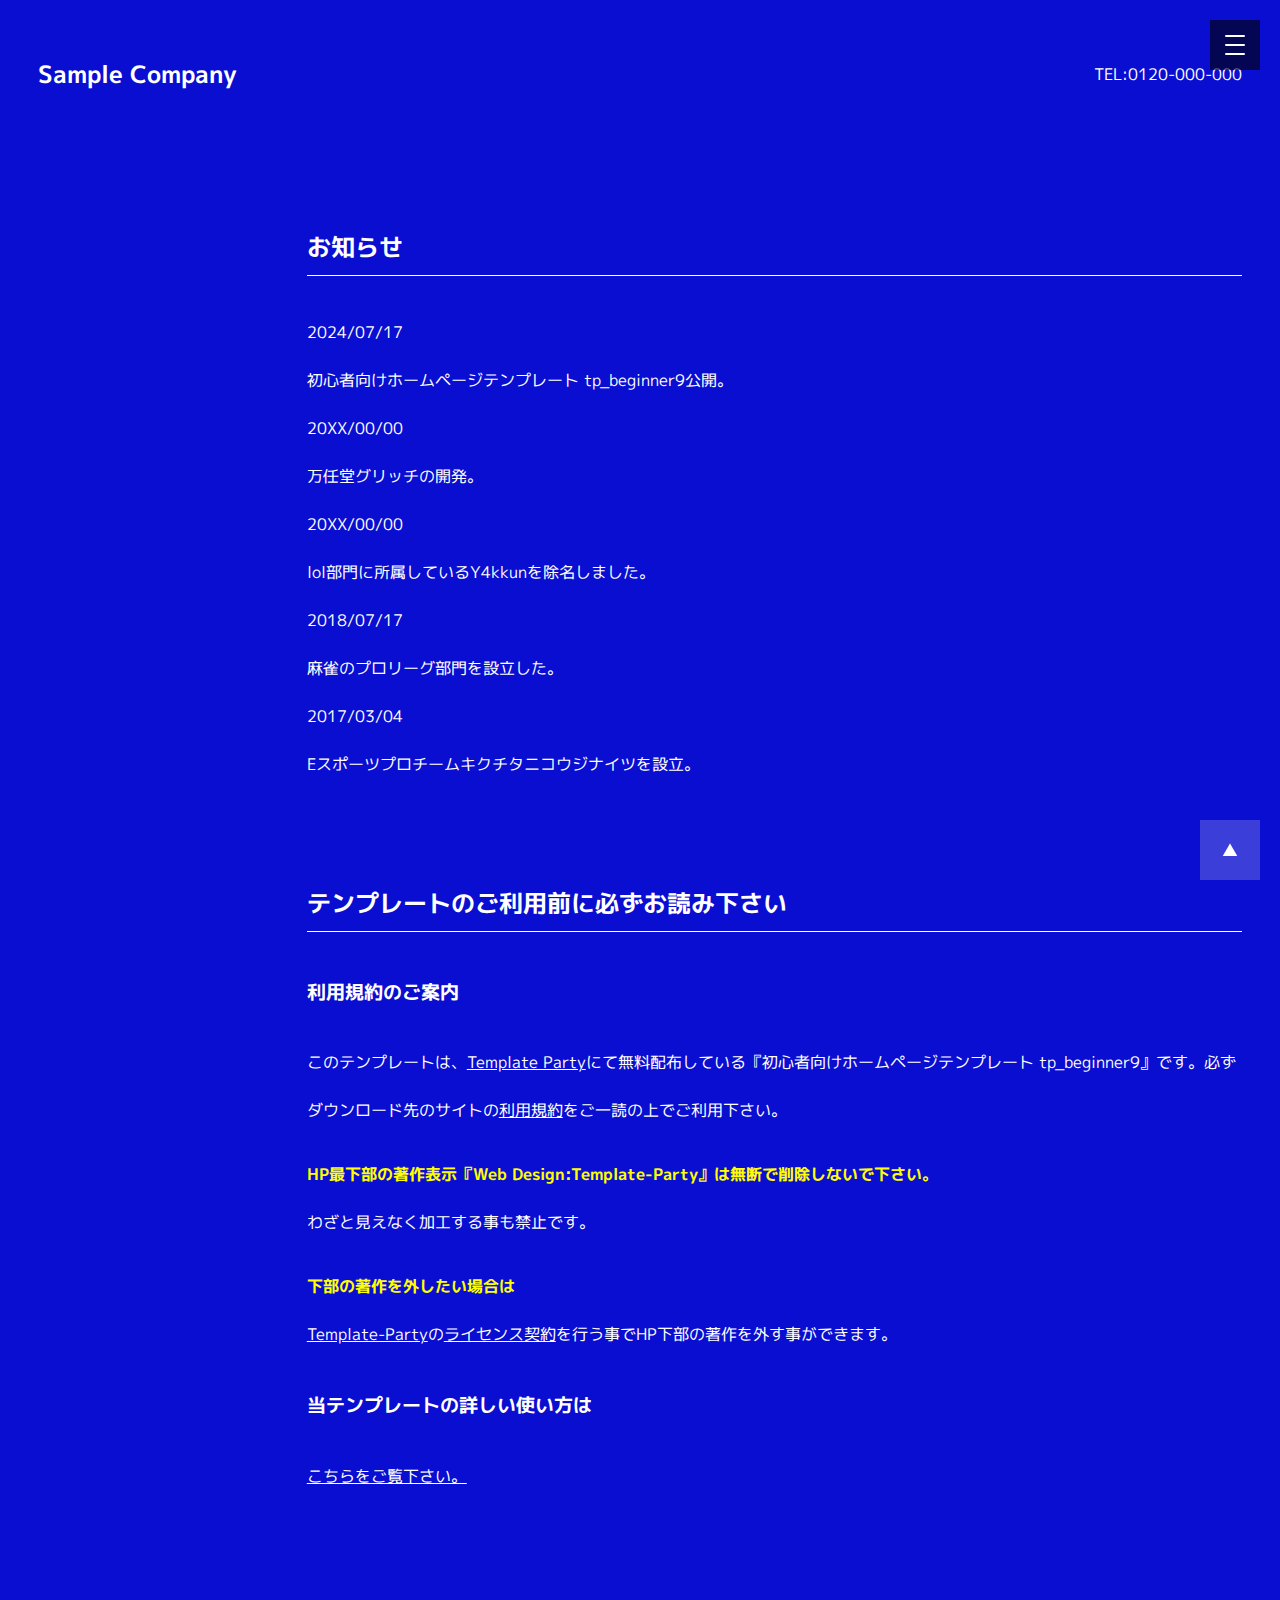
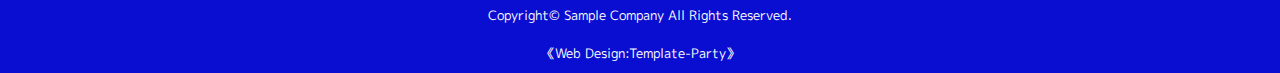
==== index.html @ 15314745 "会社名を変更しました" ====
<!DOCTYPE html>
<html lang="ja">
<head>
<meta charset="UTF-8">
<title>システム開発株式会社</title>
<meta name="viewport" content="width=device-width, initial-scale=1">
<meta name="description" content="ここにサイト説明を入れます">
<link rel="stylesheet" href="css/style.css">
</head>

<body>


<div id="container">


<header>

<h1 id="logo"><a href="index.html">Sample Company</a></h1>

<address>
TEL:0120-000-000
</address>

</header>


<aside id="mainimg">
<img src="images/1.jpg" alt="">
</aside>


<div id="contents">


<main>

<section>

<h2>お知らせ</h2>

<dl class="new">
<dt>2024/07/17</dt>
<dd>初心者向けホームページテンプレート tp_beginner9公開。</dd>
<dt>20XX/00/00</dt>
<dd>万任堂グリッチの開発。</dd>
<dt>20XX/00/00</dt>
<dd>lol部門に所属しているY4kkunを除名しました。</dd>
<dt>2018/07/17</dt>
<dd>麻雀のプロリーグ部門を設立した。</dd>
<dt>2017/03/04</dt>
<dd>Eスポーツプロチームキクチタニコウジナイツを設立。</dd>
</dl>

</section>

<section>

<h2>テンプレートのご利用前に必ずお読み下さい</h2>

<h3>利用規約のご案内</h3>
<p>このテンプレートは、<a href="https://template-party.com/">Template Party</a>にて無料配布している『初心者向けホームページテンプレート tp_beginner9』です。必ずダウンロード先のサイトの<a href="https://template-party.com/read.html">利用規約</a>をご一読の上でご利用下さい。</p>
<p><strong class="color-check">HP最下部の著作表示『Web Design:Template-Party』は無断で削除しないで下さい。</strong><br>
わざと見えなく加工する事も禁止です。</p>
<p><strong class="color-check">下部の著作を外したい場合は</strong><br>
<a href="https://template-party.com/">Template-Party</a>の<a href="https://template-party.com/member.html">ライセンス契約</a>を行う事でHP下部の著作を外す事ができます。</p>

<h3>当テンプレートの詳しい使い方は</h3>
<p><a href="manual_template.html">こちらをご覧下さい。</a></p>

</section>

</main>


<!--開閉ブロック-->
<div id="menubar">

<h3>MENU</h3>

<nav>
<ul>
<li><a href="index.html">ホーム</a></li>
<li><a href="company.html">会社概要</a></li>
<li><a href="service.html">サービス紹介</a></li>
<li><a href="faq.html">よく頂く質問</a></li>
</ul>
</nav>

</div>
<!--/#menubar-->


</div>
<!--/#contents-->


<footer>
<small>Copyright&copy; <a href="index.html">Sample Company</a> All Rights Reserved.</small>
<span class="pr"><a href="https://template-party.com/" target="_blank">《Web Design:Template-Party》</a></span>
</footer>


</div>
<!--/#container-->


<!--ページの上部へ戻るボタン-->
<div class="pagetop"><a href="#">▲</a></div>


<!--開閉ボタン（ハンバーガーアイコン）-->
<div id="menubar_hdr">
<div class="menu-icon">
<span></span><span></span><span></span>
</div>
</div>


<!--jQueryの読み込み-->
<script src="https://ajax.googleapis.com/ajax/libs/jquery/3.6.0/jquery.min.js"></script>


<!--このテンプレート専用のスクリプト-->
<script src="js/main.js"></script>


</body>
</html>
---- css/style.css ----
@charset "utf-8";



/*Google Fontsの読み込み
---------------------------------------------------------------------------*/
@import url('https://fonts.googleapis.com/css2?family=M+PLUS+1p:wght@400;700&display=swap');


/*animation1のキーフレーム設定（開閉ブロックのアニメーションに使用）
---------------------------------------------------------------------------*/
@keyframes animation1 {
	0% {left: -200px;}
	100% {left: 0px;}
}


/*opa1のキーフレーム設定（汎用的）
---------------------------------------------------------------------------*/
@keyframes opa1 {
	0% {opacity: 0;}
	100% {opacity: 1;}
}


/*CSSカスタムプロパティ（サイト全体を一括管理する為の設定）
---------------------------------------------------------------------------*/
:root {

	--primary-color: #0a0ed0;			/*テンプレートの背景色*/
	--primary-inverse-color: #fff;		/*上のprimary-colorの対として使う色*/

	--global-space: 3vw;				/*サイト内の余白の一括管理用。画面幅100%＝100vwです。*/
}


/*全体の設定
---------------------------------------------------------------------------*/
body * {box-sizing: border-box;}

html,body {
	font-size: 13px;	/*基準となるフォントサイズ。*/
}

	/*画面幅900px以上の追加指定*/
	@media screen and (min-width:900px) {

		html, body {
			font-size: 16px;	/*基準となるフォントサイズ。*/
		}

	}/*追加指定ここまで*/


body {
	margin: 0;padding:0;
	font-family: "M PLUS 1p", "ヒラギノ丸ゴ Pro", "Hiragino Maru Gothic Pro", "メイリオ", Meiryo, Osaka, "ＭＳ Ｐゴシック", "MS PGothic", sans-serif;	/*フォント種類*/
	font-optical-sizing: auto;
	font-weight: 400;
	font-style: normal;
	-webkit-text-size-adjust: none;
	background: var(--primary-color);		/*背景色。css冒頭で指定しているprimary-colorを読み込みます*/
	color: var(--primary-inverse-color);	/*文字色。css冒頭で指定しているprimary-inverse-colorを読み込みます*/
	line-height: 3;		/*行間*/
	animation: opa1 0.2s 0.5s both;
}

/*リセット*/
figure {margin: 0;}
dd {margin: 0;}
nav,ul,li,ol {margin: 0;padding: 0;}
nav ul {list-style: none;}
input {font-size: 1rem;}

/*ul,ol*/
ul,ol {margin-left: 1.5rem;margin-bottom: 1rem;}

/*table全般の設定*/
table {border-collapse:collapse;}

/*画像全般の設定*/
img {border: none;max-width: 100%;height: auto;vertical-align: middle;}

/*videoタグ*/
video {max-width: 100%;}

/*iframeタグ*/
iframe {width: 100%;}

/*sectionが続く場合*/
section + section {
	margin-top: 8vw;	/*sectionの上に空けるスペース*/
}


/*リンク（全般）設定
---------------------------------------------------------------------------*/
a {color: inherit;transition: 0.3s;}

a:hover {
	opacity: 0.7;	/*マウスオン時に色を80%に薄くする*/
}


/*container（サイト全体を囲むボックス）
---------------------------------------------------------------------------*/
#container {
	padding-left: var(--global-space);		/*左側の余白。css冒頭で指定しているglobal-spaceを読み込みます。*/
	padding-right: var(--global-space);		/*右側の余白。css冒頭で指定しているglobal-spaceを読み込みます。*/
}


/*header（サイトロゴが入った最上部のボックス）
---------------------------------------------------------------------------*/
/*headerブロック*/
header {
	padding-top: var(--global-space);		/*上側の余白。css冒頭で指定しているglobal-spaceを読み込みます。*/
	padding-bottom: var(--global-space);	/*下側の余白。css冒頭で指定しているglobal-spaceを読み込みます。*/
	text-align: center;		/*中のテキストをセンタリング*/
}

/*TELブロック（header内のaddress）*/
header address {
	font-style: normal;
}

	/*画面幅901px以上の追加指定*/
	@media screen and (min-width:901px) {
	
	/*headerブロック*/
	header {
		display: flex;	/*直接の子要素を横並びにする*/
		justify-content: space-between;
		align-items: center;
	}
	
	}/*追加指定ここまで*/


/*ヘッダー内のロゴ
---------------------------------------------------------------------------*/
#logo a {text-decoration: none;display: block;}

/*ロゴ*/
#logo {
	margin: 0;padding: 0;
	font-size: 1.5rem;	/*文字サイズを150%に*/
}

/*ロゴを画像にする場合*/
#logo img {
	display: block;
	width: 200px;	/*ロゴ画像の幅*/
}


/*トップページのメイン画像
---------------------------------------------------------------------------*/
#mainimg {
	margin-bottom: var(--global-space);	/*下に空けるスペース。css冒頭で指定しているglobal-spaceを読み込みます。*/
}


/*contents（左右のブロックを囲むボックス）
---------------------------------------------------------------------------*/
#contents {
	display: flex;	/*直接の子要素を横並びにする*/
	gap: var(--global-space);		/*左右のボックスの間に空けるスペース。css冒頭で指定しているglobal-spaceを読み込みます。*/
}


/*メインコンテンツ
---------------------------------------------------------------------------*/
main {
	flex: 1;
}

/*h2見出し*/
main h2 {
	margin-top: 0;line-height: 1;
	padding-bottom: 1rem;
	margin-bottom: 2rem;
	border-bottom: 1px solid var(--primary-inverse-color);	/*下線の幅、線種、varは色の事でcss冒頭で指定しているprimary-inverse-colorを読み込みます*/
}


/*サブコンテンツ
---------------------------------------------------------------------------*/
/*メニューを囲むブロック*/
#menubar {
	order: -1;		/*左側に表示させる。右側がいいならこの１行を削除。*/
	width: 230px;	/*幅。お好みで変更して下さい。*/
}

/*メニュー１個あたりの設定*/
#menubar li {
	border-bottom: 1px solid var(--primary-inverse-color);	/*下線の幅、線種、varは色の事でcss冒頭で指定しているprimary-inverse-colorを読み込みます*/
}
#menubar li a {
	padding-left: 1rem;	/*左側の余白*/
}

/*h3見出し*/
#menubar h3 {
	margin: 0;
	line-height:2;
	font-size: 1rem;
	background: var(--primary-inverse-color);	/*背景色。css冒頭で指定しているprimary-inverse-colorを読み込みます*/
	color: var(--primary-color);	/*文字色。css冒頭で指定しているprimary-colorを読み込みます*/
	text-align: center;	/*テキストをセンタリング*/
}


/*メニューブロック初期設定（※変更不要）
---------------------------------------------------------------------------*/
#menubar {opacity: 0;}
#menubar ul {list-style: none;margin: 0;padding: 0;}
#menubar a {display: block;text-decoration: none;}
.large-screen #menubar {opacity: 1;}
.small-screen #menubar.display-none {display: none;}
.small-screen #menubar.display-block {display: block;opacity: 1;}
#menubar_hdr.display-none {display: none;}


/*小さな端末用の開閉ブロック
---------------------------------------------------------------------------
/*メニューブロック設定*/
.small-screen #menubar.display-block {
	position: fixed;overflow: auto;z-index: 100;
	left: 0px;top: 0px;
	width: 100%;
	height: 100%;
	padding-top: 100px;	/*上に空ける余白。ハンバーガーアイコンと重ならない為の指定ですのでお好みで変更OK。*/
	color: var(--primary-inverse-color);	/*文字色。css冒頭で指定しているprimary-inverse-colorを読み込みます*/
	background: var(--primary-color);		/*背景色。css冒頭で指定しているprimary-colorを読み込みます*/
	animation: animation1 0.2s both;
}

/*メニュー１個あたりの設定*/
.small-screen #menubar li {
	border: 1px solid var(--primary-inverse-color);	/*枠線の幅、線種、varは色の事でcss冒頭で指定しているprimary-inverse-colorを読み込みます*/
	margin: 1rem;			/*メニューの外側に空けるスペース*/
	border-radius: 5px;		/*角を丸くする指定*/
}
.small-screen #menubar a {
	padding: 1rem 3rem;		/*メニュー内の余白。上下、左右へ。*/
}


/*３本バー（ハンバーガー）アイコン設定
---------------------------------------------------------------------------*/
/*３本バーを囲むブロック*/
#menubar_hdr {
	animation: opa1 0.3s 0.5s both;
	position: fixed;z-index: 101;
	cursor: pointer;
	top: 20px;		/*上からの配置場所*/
	right: 20px;	/*右からの配置場所*/
	width: 50px;	/*幅*/
	height: 50px;	/*高さ*/
	padding: 15px;	/*ブロック内の余白*/
	display: flex;
	justify-content: center;
	align-items: center;
	transition: transform 0.5s;
	background: rgba(0,0,0,0.6);	/*背景色*/
}

/*ここは変更不要*/
#menubar_hdr div {
	position: relative;
	width: 100%;
	height: 100%;
	display: flex;
	flex-direction: column;
	justify-content: space-between;
}

/*バーの設定*/
#menubar_hdr div span {
	display: block;
	width: 100%;
	height: 2px;			/*線の太さ*/
	background-color: #fff;	/*線の色*/
	border-radius: 2px;		/*コーナーを少しだけ丸く*/
	transition: all 0.5s ease-in-out;
	position: absolute;
}

/*以下変更不要*/
#menubar_hdr div span:nth-child(1) {top: 0;}
#menubar_hdr div span:nth-child(2) {top: 50%;transform: translateY(-50%);}
#menubar_hdr div span:nth-child(3) {bottom: 0;}
#menubar_hdr.ham div span:nth-child(1) {top: 50%;transform: translateY(-50%) rotate(45deg);}
#menubar_hdr.ham div span:nth-child(2) {opacity: 0;}
#menubar_hdr.ham div span:nth-child(3) {top: 50%;transform: translateY(-50%) rotate(-45deg);}


/*フッター設定
---------------------------------------------------------------------------*/
footer small {font-size: 100%;}
footer a {color: inherit;text-decoration: none;}
footer .pr {display: block;}

footer {
	font-size: 0.8rem;		/*文字サイズ。80%です。*/
	text-align: center;		/*内容をセンタリング*/
	padding-top: 5rem;
}


/*list-normal（service.htmlで使っている２カラムボックス）
---------------------------------------------------------------------------*/
/*ボックス１個あたり*/
.list-normal .list {
	display: flex;		/*直接の子要素を横並びにする*/
	gap: 2vw;			/*左右の間のマージン的なスペース*/
	margin-bottom: var(--global-space);	/*ボックスの下に空けるスペース。css冒頭で指定しているglobal-spaceを読み込みます。*/
	line-height: 2;		/*行間を少し狭く*/
}

/*テキストブロック*/
.list-normal .text {
	flex: 1;
}

/*画像ブロック*/
.list-normal figure {
	width: 40%;	/*幅。お好みで。*/
}

/*h4見出し*/
.list-normal h4 {
	margin: 0;
	margin-bottom: 0.5rem;	/*下に少しスペースをとる*/
	font-size: 1.2rem;	/*文字サイズを120%に*/
}

/*説明テキスト*/
.list-normal p {
	margin: 0;	
}


/*FAQ
---------------------------------------------------------------------------*/
.openclose {cursor: pointer;}

/*FAQ全体を囲むボックス*/
.faq {
	line-height: 2.5;	/*行間を少しせまくする*/
}

/*質問*/
.faq dt {
	position: relative;
	padding-left: 3rem; 	/*下の「回答」と数字部分を合わせる*/
	border: 1px solid var(--primary-inverse-color);	/*枠線の幅、線種、varは色の事でcss冒頭で指定しているprimary-inverse-colorを読み込みます*/
	padding-right: 1rem;	/*ボックス内の右側の余白*/
	margin-bottom: 1rem;	/*ボックスの外（下）に空けるスペース*/
	border-radius: 5px;		/*角を少しだけ丸くする*/
}

/*「Q」のテキスト*/
.faq dt::before {
	content: "Q.";			/*このテキストを表示させます*/
	position: absolute;
	left: 0;
	top: 0;
	padding-left: 1rem;		/*テキストの左側に空ける余白*/
}

/*回答*/
.faq dd {
	margin-left: 3rem;		/*上の「質問」と数字部分を合わせる*/
	margin-bottom: 1rem;	/*下に空けるスペース*/
}

.faq table{
	margin-left: 3rem;
	margin-bottom: 1rem;
	border-color: #ffffff;
	
}

.faq td{
	padding: 1px;
}

/*テーブル（ta1）
---------------------------------------------------------------------------*/
/*ta1テーブルブロック設定*/
.ta1 {
	table-layout: fixed;
	width: 100%;				/*幅*/
}

.ta1, .ta1 td, .ta1 th {
	border: 1px solid var(--primary-inverse-color);	/*テーブルの枠線の幅、線種、varは色のことでcss冒頭で指定しているprimary-inverse-colorを読み込みます。*/
	padding: 1rem;			/*ボックス内の余白*/
	word-break: break-all;	/*英語などのテキストを改行で自動的に折り返す設定。これがないと、テーブルを突き抜けて表示される場合があります。*/
}

/*th（左側）のみの設定*/
.ta1 th {
	width: 25%;			/*幅*/
	text-align: left;	/*左よせにする*/
}


/*PAGE TOP（↑）設定
---------------------------------------------------------------------------*/
.pagetop-show {display: block;}

/*ボタンの設定*/
.pagetop a {
	display: block;text-decoration: none;text-align: center;z-index: 99;
	position: fixed;	/*スクロールに追従しない(固定で表示)為の設定*/
	right: 20px;		/*右からの配置場所指定*/
	bottom: 20px;		/*下からの配置場所指定*/
	color: #fff;		/*文字色*/
	background: rgba(255,255,255,0.2);	/*背景色。255,255,255は白の事で0.2は色が20%出た状態。*/
	width: 60px;		/*幅*/
	line-height: 60px;	/*高さ*/
}


/*その他
---------------------------------------------------------------------------*/
.clearfix::after {content: "";display: block;clear: both;}
.color-check, .color-check a {color: yellow !important;}
.l {text-align: left !important;}
.c {text-align: center !important;}
.r {text-align: right !important;}
.ws {width: 95%;display: block;}
.wl {width: 95%;display: block;}
.mb0 {margin-bottom: 0px !important;}
.mb30 {margin-bottom: 30px !important;}
.mb5vw {margin-bottom: 5vw !important;}
.look {display: inline-block;padding: 0px 10px;background: #fff;color: #333;border: 1px solid #ccc; border-radius: 3px;margin: 5px 0; word-break: break-all;}
.small {font-size: 0.75em;}
.large {font-size: 2em; letter-spacing: 0.1em;}
.pc {display: none;}
.dn {display: none !important;}
.block {display: block !important;}

	/*画面幅900px以上の追加指定*/
	@media screen and (min-width:900px) {

	.ws {width: 48%;display: inline;}
	.sh {display: none;}
	.pc {display: block;}

	}/*追加指定ここまで*/
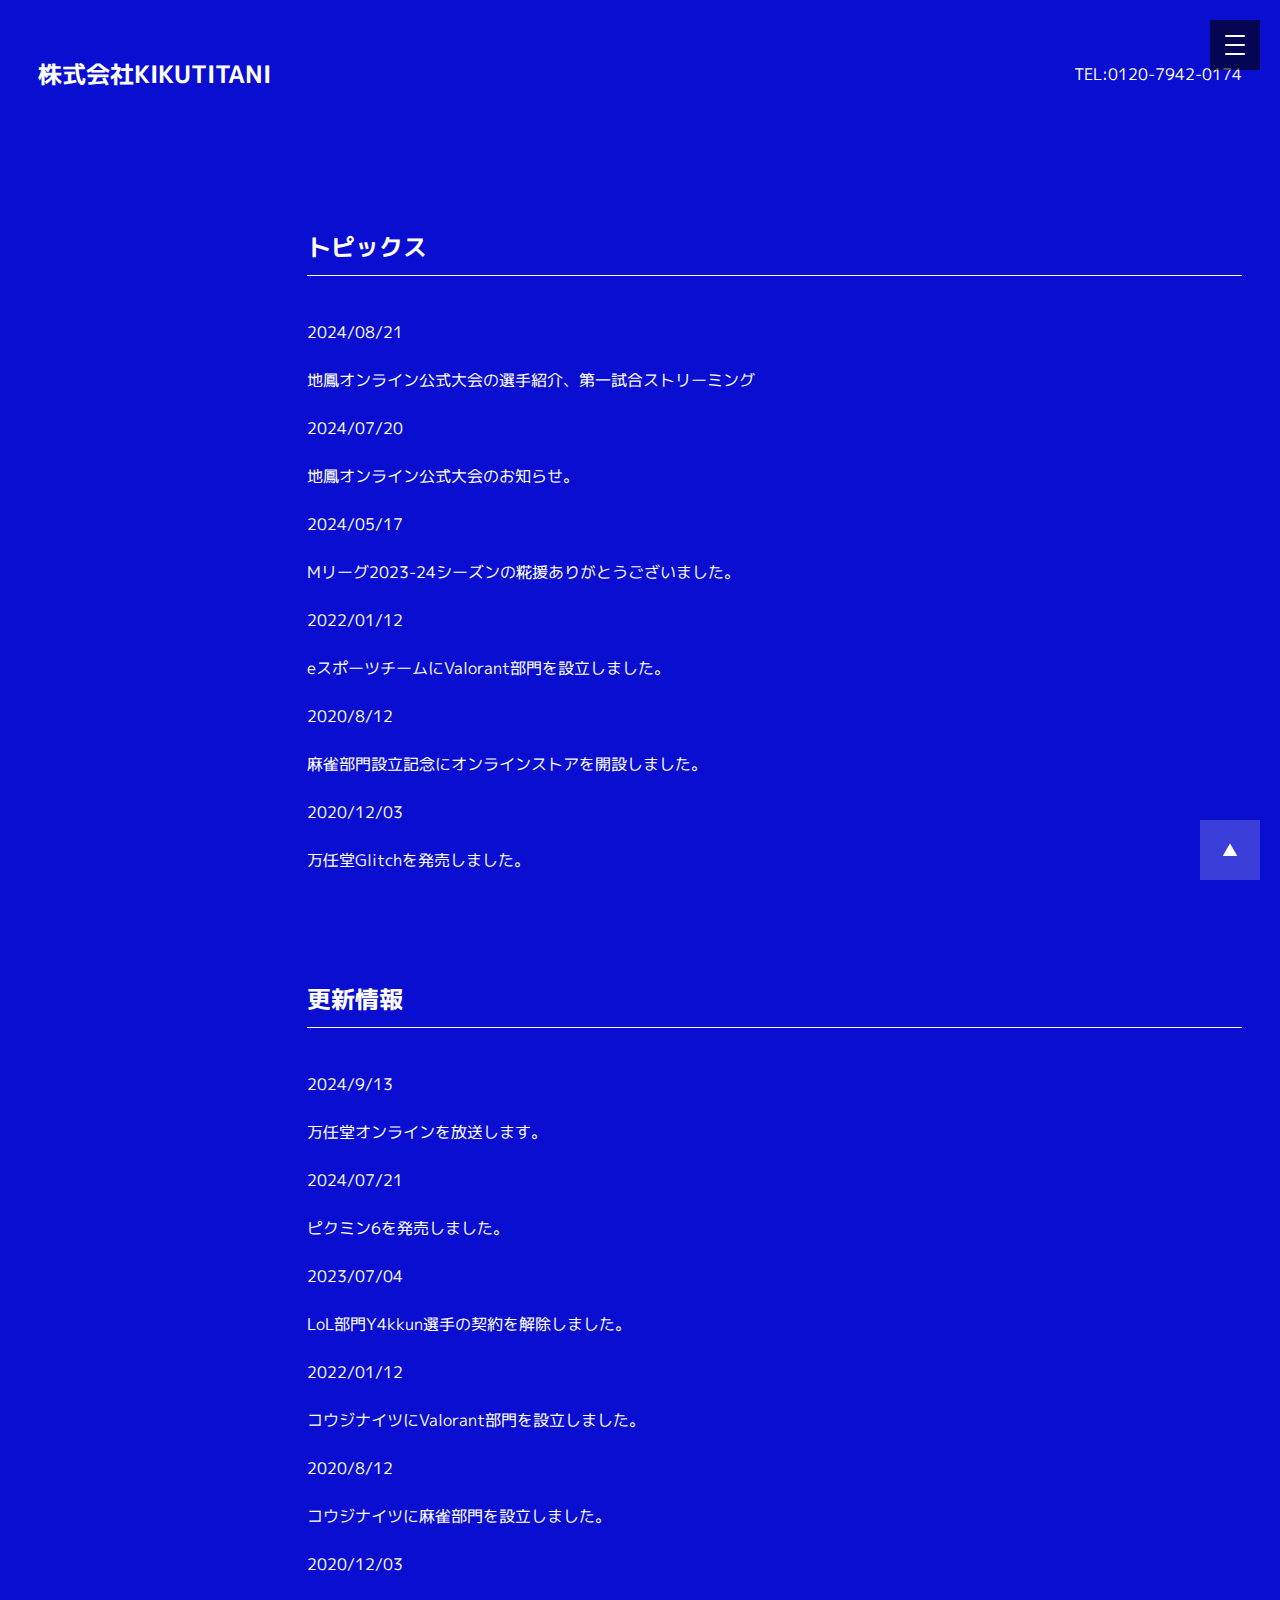
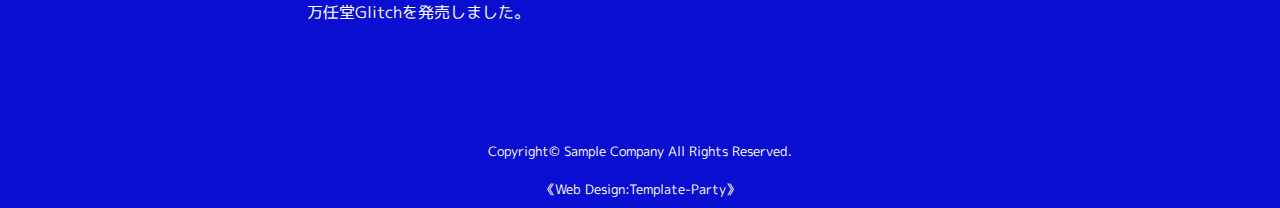
==== commit c36088b2: "ホームページを更新した" ====
--- a/index.html
+++ b/index.html
@@ -16,10 +16,10 @@
 
 <header>
 
-<h1 id="logo"><a href="index.html">Sample Company</a></h1>
+<h1 id="logo"><a href="index.html">株式会社KIKUTITANI</a></h1>
 
 <address>
-TEL:0120-000-000
+TEL:0120-7942-0174
 </address>
 
 </header>
@@ -37,36 +37,43 @@
 
 <section>
 
-<h2>お知らせ</h2>
+<h2>トピックス</h2>
 
 <dl class="new">
-<dt>2024/07/17</dt>
-<dd>初心者向けホームページテンプレート tp_beginner9公開。</dd>
-<dt>20XX/00/00</dt>
-<dd>万任堂グリッチの開発。</dd>
-<dt>20XX/00/00</dt>
-<dd>lol部門に所属しているY4kkunを除名しました。</dd>
-<dt>2018/07/17</dt>
-<dd>麻雀のプロリーグ部門を設立した。</dd>
-<dt>2017/03/04</dt>
-<dd>Eスポーツプロチームキクチタニコウジナイツを設立。</dd>
+<dt>2024/08/21</dt>
+<dd>地鳳オンライン公式大会の選手紹介、第一試合ストリーミング</dd>
+<dt>2024/07/20</dt>
+<dd>地鳳オンライン公式大会のお知らせ。</dd>
+<dt>2024/05/17</dt>
+<dd>Mリーグ2023-24シーズンの糀援ありがとうございました。</dd>
+<dt>2022/01/12</dt>
+<dd>eスポーツチームにValorant部門を設立しました。</dd>
+<dt>2020/8/12</dt>
+<dd>麻雀部門設立記念にオンラインストアを開設しました。</dd>
+<dt>2020/12/03</dt>
+<dd>万任堂Glitchを発売しました。</dd>
 </dl>
 
 </section>
 
 <section>
 
-<h2>テンプレートのご利用前に必ずお読み下さい</h2>
+<h2>更新情報</h2>
 
-<h3>利用規約のご案内</h3>
-<p>このテンプレートは、<a href="https://template-party.com/">Template Party</a>にて無料配布している『初心者向けホームページテンプレート tp_beginner9』です。必ずダウンロード先のサイトの<a href="https://template-party.com/read.html">利用規約</a>をご一読の上でご利用下さい。</p>
-<p><strong class="color-check">HP最下部の著作表示『Web Design:Template-Party』は無断で削除しないで下さい。</strong><br>
-わざと見えなく加工する事も禁止です。</p>
-<p><strong class="color-check">下部の著作を外したい場合は</strong><br>
-<a href="https://template-party.com/">Template-Party</a>の<a href="https://template-party.com/member.html">ライセンス契約</a>を行う事でHP下部の著作を外す事ができます。</p>
-
-<h3>当テンプレートの詳しい使い方は</h3>
-<p><a href="manual_template.html">こちらをご覧下さい。</a></p>
+<dl class="new">
+    <dt>2024/9/13</dt>
+    <dd>万任堂オンラインを放送します。</dd>
+    <dt>2024/07/21</dt>
+    <dd>ピクミン6を発売しました。</dd>
+    <dt>2023/07/04</dt>
+    <dd>LoL部門Y4kkun選手の契約を解除しました。</dd>
+    <dt>2022/01/12</dt>
+    <dd>コウジナイツにValorant部門を設立しました。</dd>
+    <dt>2020/8/12</dt>
+    <dd>コウジナイツに麻雀部門を設立しました。</dd>
+    <dt>2020/12/03</dt>
+    <dd>万任堂Glitchを発売しました。</dd>
+    </dl>
 
 </section>
 
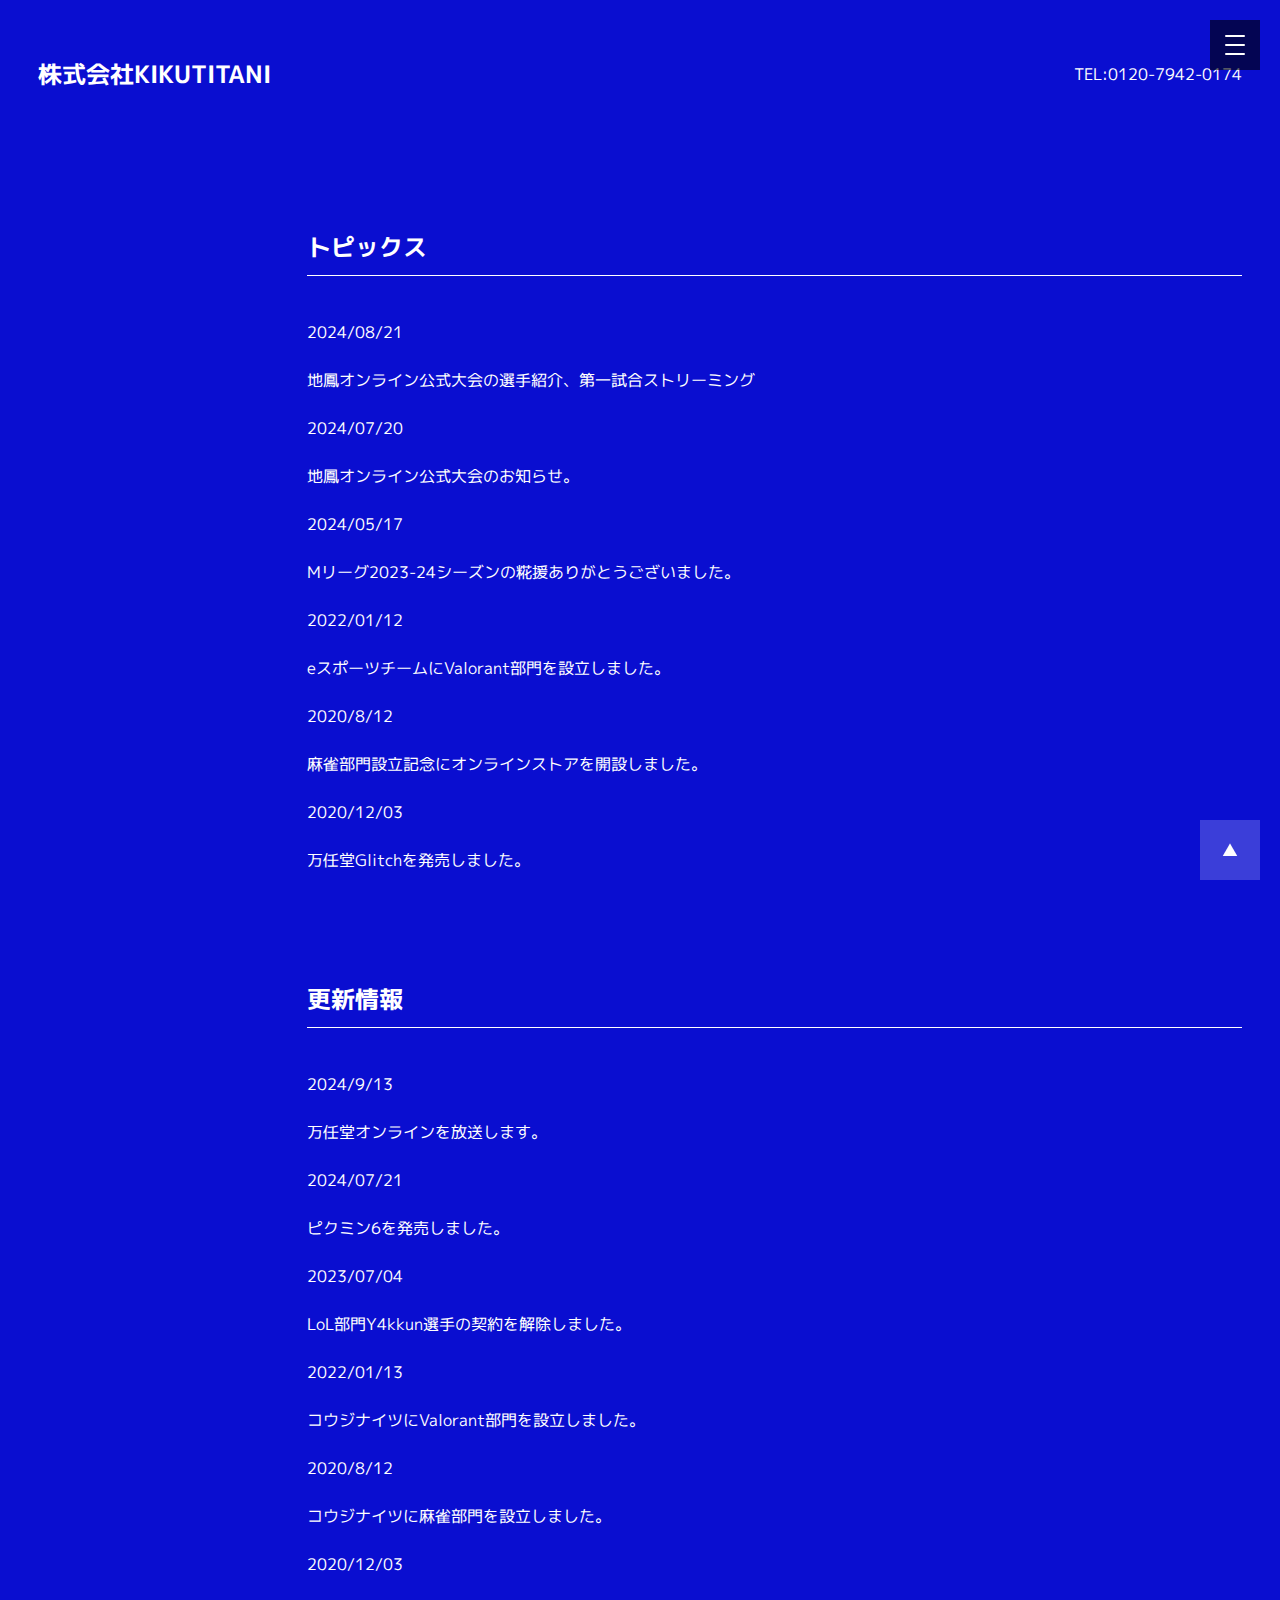
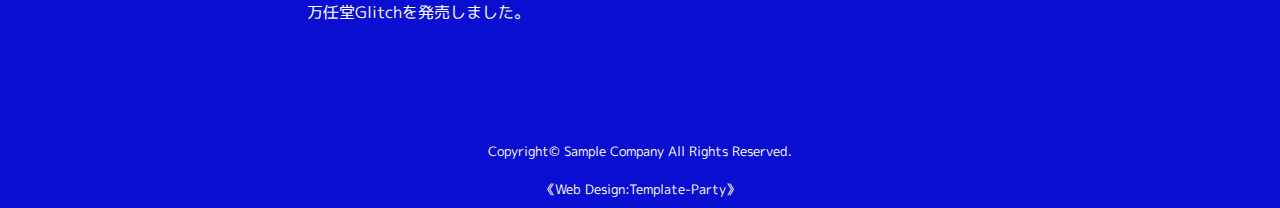
==== commit 0ff40fb1: "ホームの情報を再度更新した" ====
--- a/index.html
+++ b/index.html
@@ -67,7 +67,7 @@
     <dd>ピクミン6を発売しました。</dd>
     <dt>2023/07/04</dt>
     <dd>LoL部門Y4kkun選手の契約を解除しました。</dd>
-    <dt>2022/01/12</dt>
+    <dt>2022/01/13</dt>
     <dd>コウジナイツにValorant部門を設立しました。</dd>
     <dt>2020/8/12</dt>
     <dd>コウジナイツに麻雀部門を設立しました。</dd>
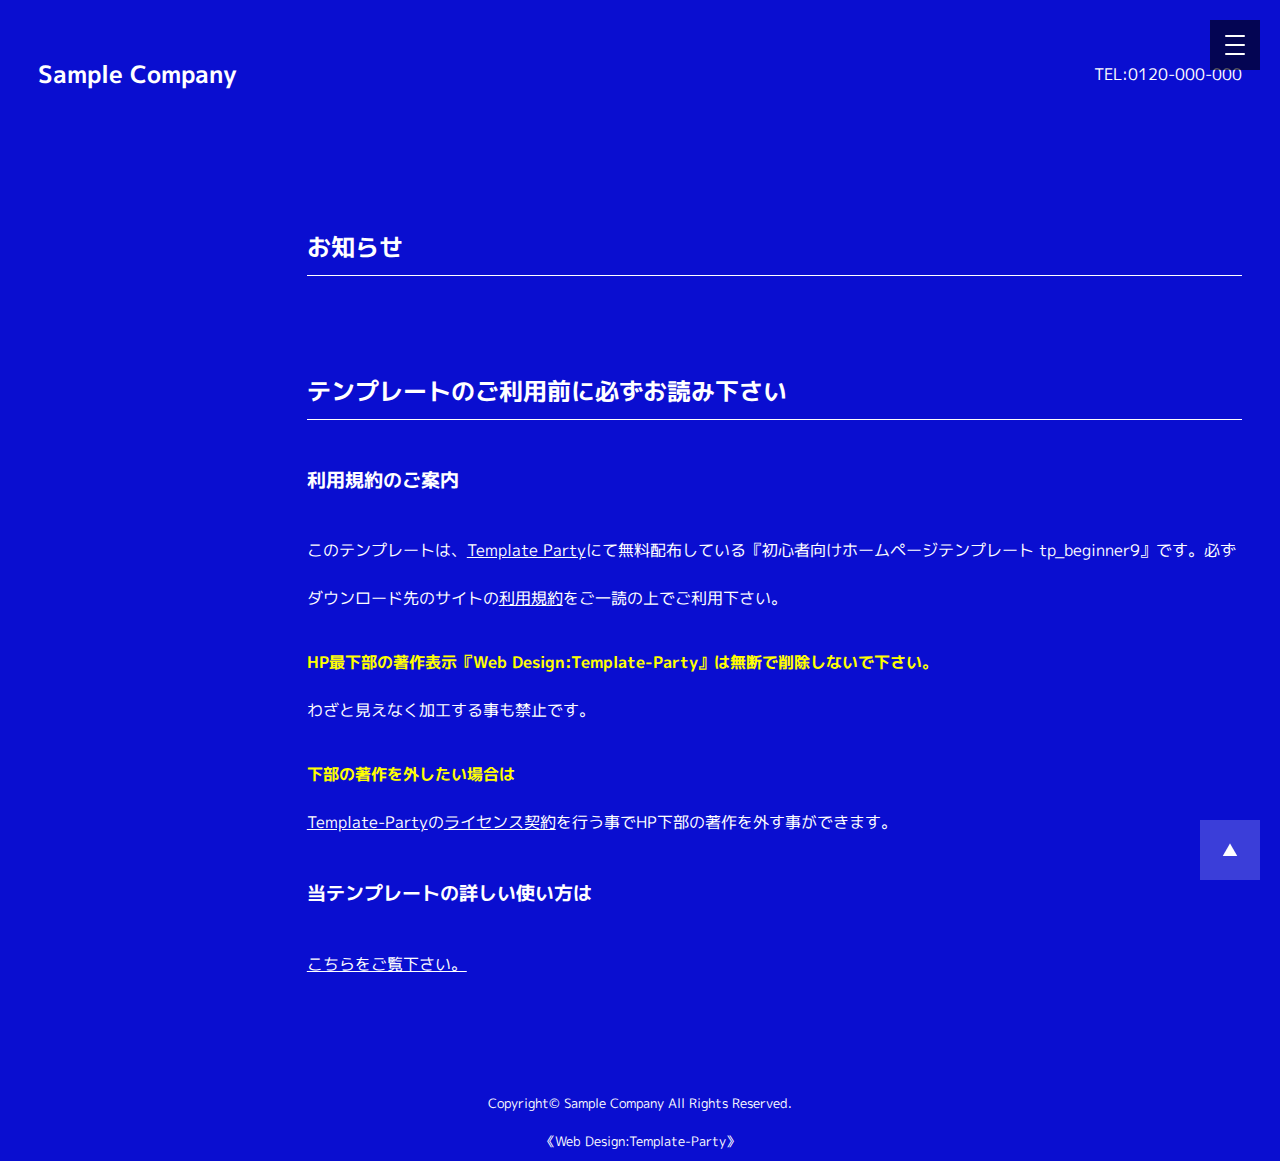
==== commit 8ddbc5ff: "更新した" ====
--- a/index.html
+++ b/index.html
@@ -16,10 +16,10 @@
 
 <header>
 
-<h1 id="logo"><a href="index.html">株式会社KIKUTITANI</a></h1>
+<h1 id="logo"><a href="index.html">Sample Company</a></h1>
 
 <address>
-TEL:0120-7942-0174
+TEL:0120-000-000
 </address>
 
 </header>
@@ -37,43 +37,25 @@
 
 <section>
 
-<h2>トピックス</h2>
+<h2>お知らせ</h2>
 
-<dl class="new">
-<dt>2024/08/21</dt>
-<dd>地鳳オンライン公式大会の選手紹介、第一試合ストリーミング</dd>
-<dt>2024/07/20</dt>
-<dd>地鳳オンライン公式大会のお知らせ。</dd>
-<dt>2024/05/17</dt>
-<dd>Mリーグ2023-24シーズンの糀援ありがとうございました。</dd>
-<dt>2022/01/12</dt>
-<dd>eスポーツチームにValorant部門を設立しました。</dd>
-<dt>2020/8/12</dt>
-<dd>麻雀部門設立記念にオンラインストアを開設しました。</dd>
-<dt>2020/12/03</dt>
-<dd>万任堂Glitchを発売しました。</dd>
-</dl>
+
 
 </section>
 
 <section>
 
-<h2>更新情報</h2>
+<h2>テンプレートのご利用前に必ずお読み下さい</h2>
 
-<dl class="new">
-    <dt>2024/9/13</dt>
-    <dd>万任堂オンラインを放送します。</dd>
-    <dt>2024/07/21</dt>
-    <dd>ピクミン6を発売しました。</dd>
-    <dt>2023/07/04</dt>
-    <dd>LoL部門Y4kkun選手の契約を解除しました。</dd>
-    <dt>2022/01/13</dt>
-    <dd>コウジナイツにValorant部門を設立しました。</dd>
-    <dt>2020/8/12</dt>
-    <dd>コウジナイツに麻雀部門を設立しました。</dd>
-    <dt>2020/12/03</dt>
-    <dd>万任堂Glitchを発売しました。</dd>
-    </dl>
+<h3>利用規約のご案内</h3>
+<p>このテンプレートは、<a href="https://template-party.com/">Template Party</a>にて無料配布している『初心者向けホームページテンプレート tp_beginner9』です。必ずダウンロード先のサイトの<a href="https://template-party.com/read.html">利用規約</a>をご一読の上でご利用下さい。</p>
+<p><strong class="color-check">HP最下部の著作表示『Web Design:Template-Party』は無断で削除しないで下さい。</strong><br>
+わざと見えなく加工する事も禁止です。</p>
+<p><strong class="color-check">下部の著作を外したい場合は</strong><br>
+<a href="https://template-party.com/">Template-Party</a>の<a href="https://template-party.com/member.html">ライセンス契約</a>を行う事でHP下部の著作を外す事ができます。</p>
+
+<h3>当テンプレートの詳しい使い方は</h3>
+<p><a href="manual_template.html">こちらをご覧下さい。</a></p>
 
 </section>
 
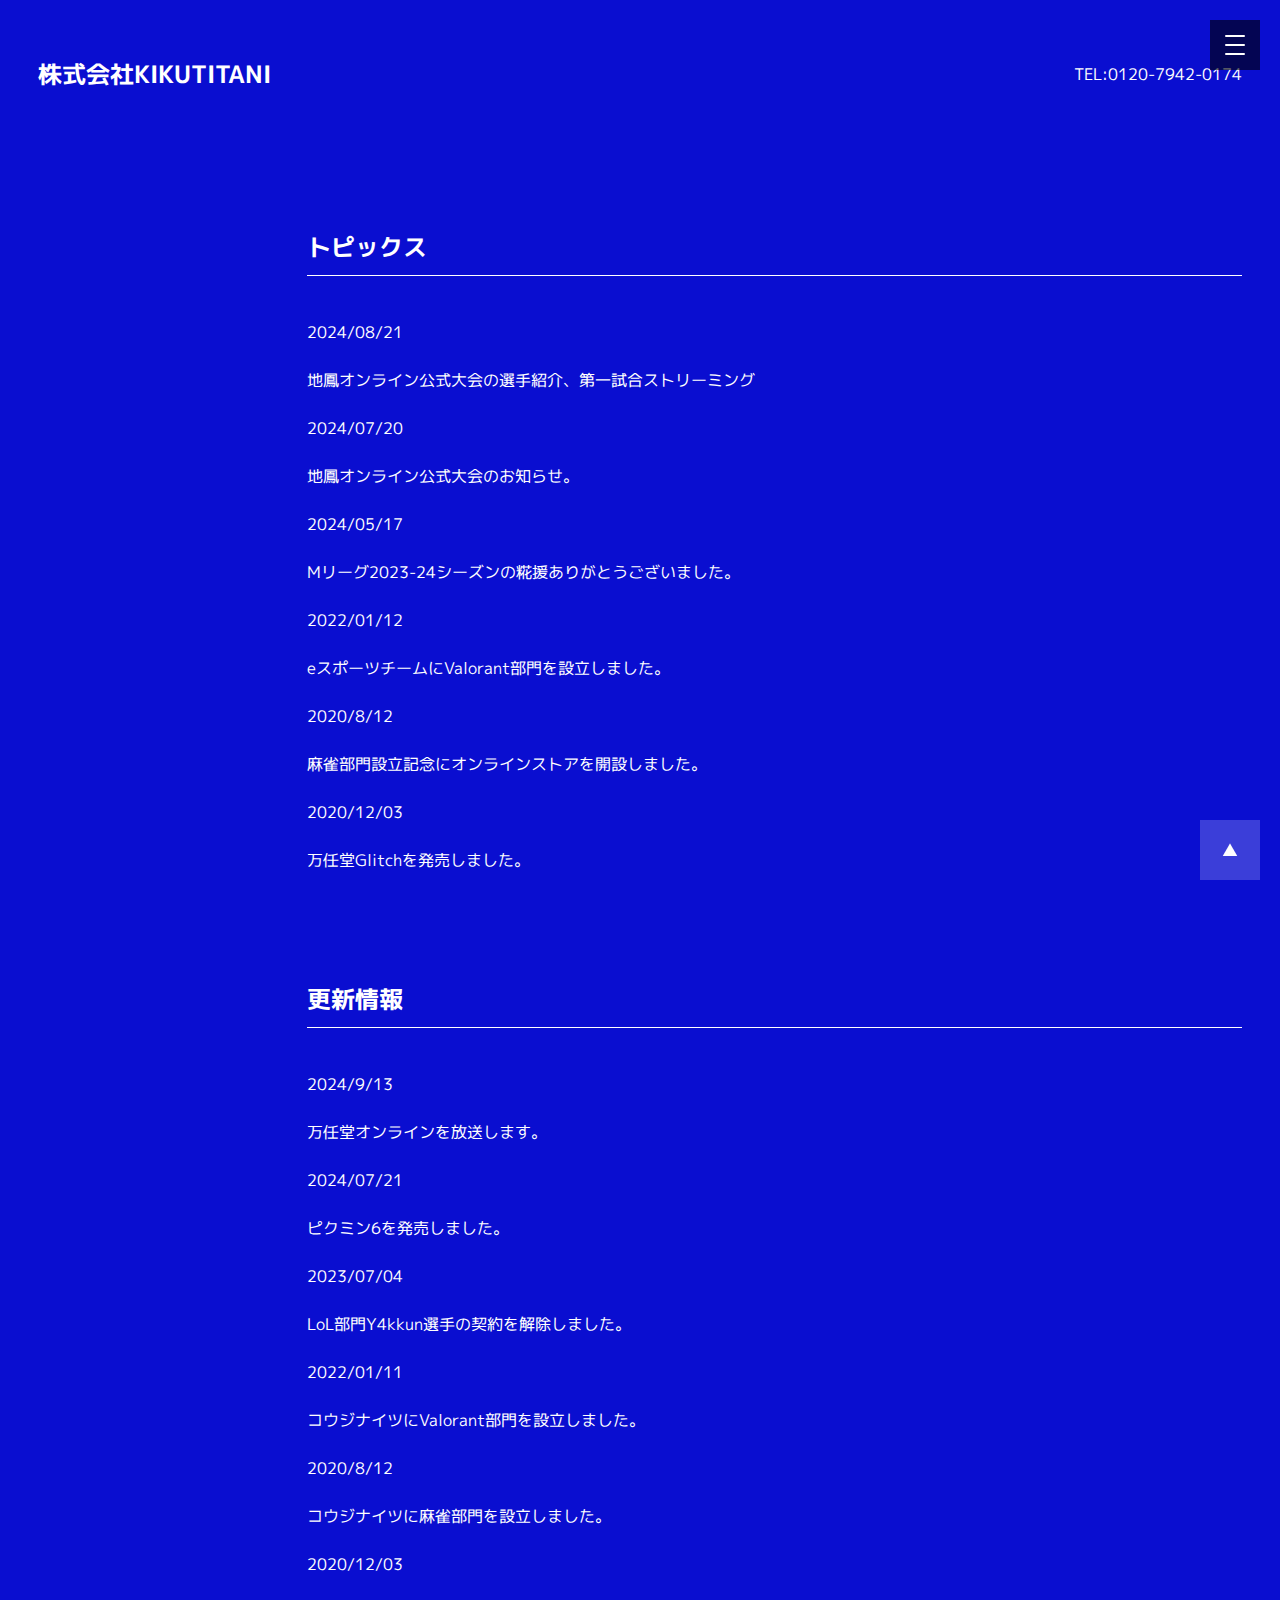
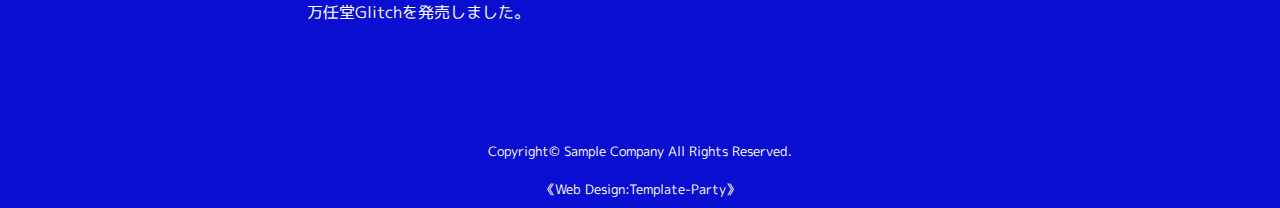
==== commit 73e29b02: "ホームの情報を再度更新した" ====
--- a/index.html
+++ b/index.html
@@ -16,10 +16,10 @@
 
 <header>
 
-<h1 id="logo"><a href="index.html">Sample Company</a></h1>
+<h1 id="logo"><a href="index.html">株式会社KIKUTITANI</a></h1>
 
 <address>
-TEL:0120-000-000
+TEL:0120-7942-0174
 </address>
 
 </header>
@@ -37,25 +37,43 @@
 
 <section>
 
-<h2>お知らせ</h2>
+<h2>トピックス</h2>
 
-
+<dl class="new">
+<dt>2024/08/21</dt>
+<dd>地鳳オンライン公式大会の選手紹介、第一試合ストリーミング</dd>
+<dt>2024/07/20</dt>
+<dd>地鳳オンライン公式大会のお知らせ。</dd>
+<dt>2024/05/17</dt>
+<dd>Mリーグ2023-24シーズンの糀援ありがとうございました。</dd>
+<dt>2022/01/12</dt>
+<dd>eスポーツチームにValorant部門を設立しました。</dd>
+<dt>2020/8/12</dt>
+<dd>麻雀部門設立記念にオンラインストアを開設しました。</dd>
+<dt>2020/12/03</dt>
+<dd>万任堂Glitchを発売しました。</dd>
+</dl>
 
 </section>
 
 <section>
 
-<h2>テンプレートのご利用前に必ずお読み下さい</h2>
+<h2>更新情報</h2>
 
-<h3>利用規約のご案内</h3>
-<p>このテンプレートは、<a href="https://template-party.com/">Template Party</a>にて無料配布している『初心者向けホームページテンプレート tp_beginner9』です。必ずダウンロード先のサイトの<a href="https://template-party.com/read.html">利用規約</a>をご一読の上でご利用下さい。</p>
-<p><strong class="color-check">HP最下部の著作表示『Web Design:Template-Party』は無断で削除しないで下さい。</strong><br>
-わざと見えなく加工する事も禁止です。</p>
-<p><strong class="color-check">下部の著作を外したい場合は</strong><br>
-<a href="https://template-party.com/">Template-Party</a>の<a href="https://template-party.com/member.html">ライセンス契約</a>を行う事でHP下部の著作を外す事ができます。</p>
-
-<h3>当テンプレートの詳しい使い方は</h3>
-<p><a href="manual_template.html">こちらをご覧下さい。</a></p>
+<dl class="new">
+    <dt>2024/9/13</dt>
+    <dd>万任堂オンラインを放送します。</dd>
+    <dt>2024/07/21</dt>
+    <dd>ピクミン6を発売しました。</dd>
+    <dt>2023/07/04</dt>
+    <dd>LoL部門Y4kkun選手の契約を解除しました。</dd>
+    <dt>2022/01/11</dt>
+    <dd>コウジナイツにValorant部門を設立しました。</dd>
+    <dt>2020/8/12</dt>
+    <dd>コウジナイツに麻雀部門を設立しました。</dd>
+    <dt>2020/12/03</dt>
+    <dd>万任堂Glitchを発売しました。</dd>
+    </dl>
 
 </section>
 
